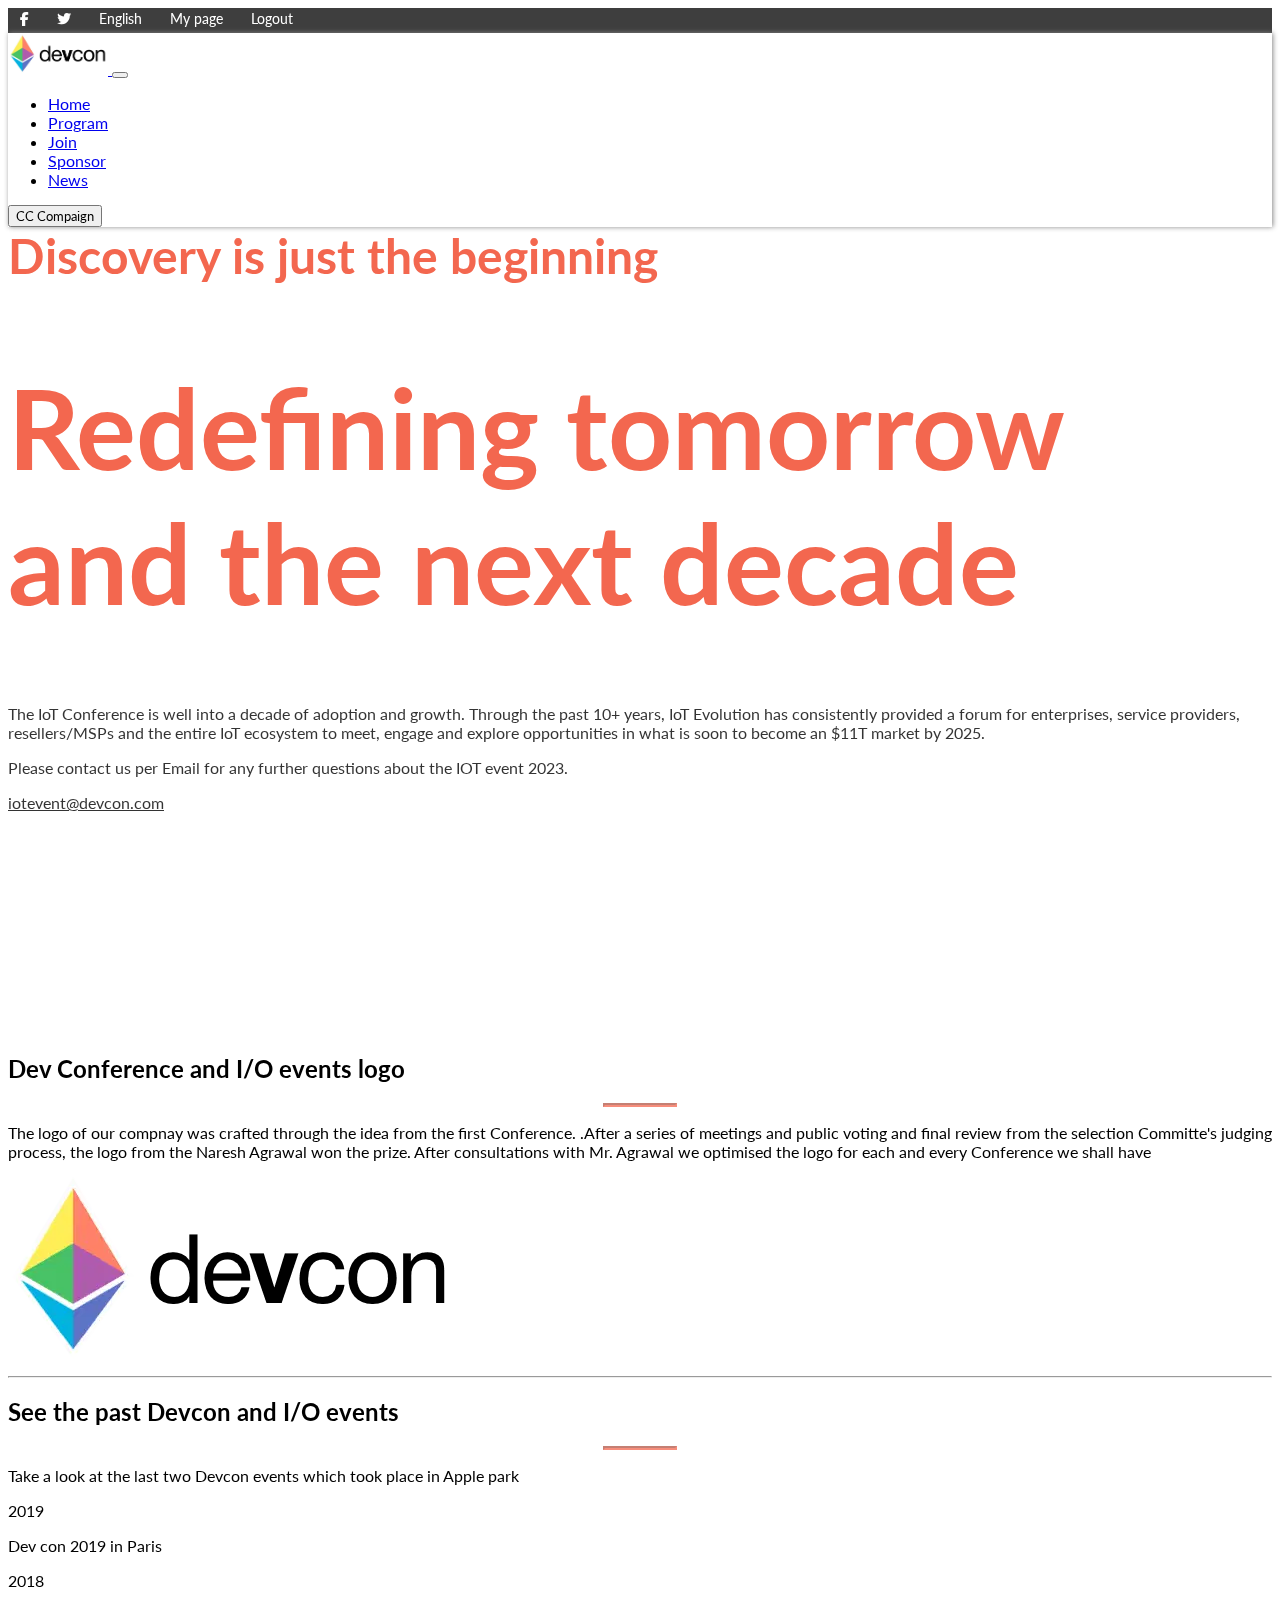
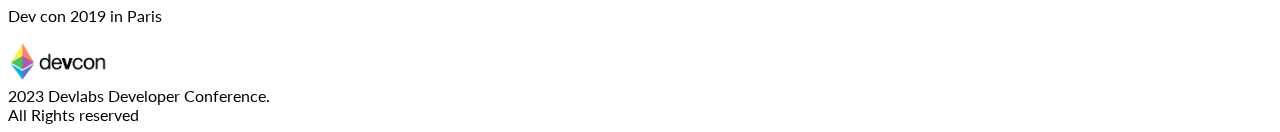
==== about.html @ 0c704dfd "Add javascript to dynamically create the featured speaker section" ====
<!DOCTYPE html>
<html lang="en">

<head>
    <meta charset="UTF-8">
    <meta http-equiv="X-UA-Compatible" content="IE=edge">
    <meta name="viewport" content="width=device-width, initial-scale=1.0">
    <title>About | Dev Conference 2023</title>
    <link rel="stylesheet" href="https://cdnjs.cloudflare.com/ajax/libs/font-awesome/6.2.1/css/all.min.css">
    <link rel="preconnect" href="https://fonts.googleapis.com">
    <link rel="preconnect" href="https://fonts.gstatic.com" crossorigin>
    <link href="https://fonts.googleapis.com/css2?family=Lato:wght@100;300;400;700;900&display=swap" rel="stylesheet">
    <link href="https://cdn.jsdelivr.net/npm/bootstrap@5.3.0-alpha1/dist/css/bootstrap.min.css" rel="stylesheet"
        integrity="sha384-GLhlTQ8iRABdZLl6O3oVMWSktQOp6b7In1Zl3/Jr59b6EGGoI1aFkw7cmDA6j6gD" crossorigin="anonymous">
    <link rel="stylesheet" href="./assests/css/styles.css">
</head>

<body>
    <header>
        <div class="headline">
            <div class="container">
                <div class="d-flex ms-auto">
                    <span>
                        <i class="fa-brands fa-facebook-f"></i>
                    </span>
                    <span>
                        <i class="fa-brands fa-twitter"></i>
                    </span>
                    <span>English</span>
                    <span>My page</span>
                    <span>Logout</span>
                </div>
            </div>

        </div>
        <div class="bg-white navigation">
            <div class="container">
                <div>
                    <nav class="navbar navbar-expand-lg bg-white">
                        <div class="container-fluid">
                            <a class="navbar-brand d-none d-md-flex" href="#">
                                <img src="./assests/img/devcon5.webp" width="100" alt="DEV CONN" />
                            </a>
                            <button class="navbar-toggler" type="button" data-bs-toggle="collapse"
                                data-bs-target="#navbarSupportedContent" aria-controls="navbarSupportedContent"
                                aria-expanded="false" aria-label="Toggle navigation">
                                <span class="navbar-toggler-icon"></span>
                            </button>
                            <div class="collapse navbar-collapse" id="navbarSupportedContent">
                                <ul class="navbar-nav ms-md-auto mb-2 mb-lg-0">
                                    <li class="nav-item">
                                        <a class="nav-link active" aria-current="page" href="/index.html">Home</a>
                                    </li>
                                    <li class="nav-item">
                                        <a class="nav-link" href="#">Program</a>
                                    </li>
                                    <li class="nav-item">
                                        <a class="nav-link" href="#">Join</a>
                                    </li>
                                    <li class="nav-item">
                                        <a class="nav-link" href="#">Sponsor</a>
                                    </li>
                                    <li class="nav-item">
                                        <a class="nav-link" href="#">News</a>
                                    </li>
                                </ul>
                                <div class="d-flex">
                                    <button class="btn btn-outline-danger rounded-0 border-4">CC Compaign</button>
                                </div>
                            </div>
                        </div>
                    </nav>
                </div>
            </div>
        </div>

    </header>
    <main>
        <section id="hero" class="hero d-flex align-items-center">
            <div class="hero-overlay d-flex align-items-center">
                <div class="container">
                    <div class="col-md-12 text-center py-5">
                        <span class="subtitle d-block d-md-none">Discovery is just the beginning</span>
                        <h1 class="title">Redefining tomorrow and the next decade</h1>
                    </div>
                    <div class="col-md-12 bg-white border border-2">
                        <div class="bg-white px-3 py-4 text-center text-secondary fw-bold">
                            The IoT Conference is well into a decade of adoption and growth. Through the past 10+ years,
                            IoT Evolution has consistently provided a
                            forum for enterprises, service providers, resellers/MSPs and the entire IoT ecosystem to
                            meet, engage and explore
                            opportunities in what is soon to become an $11T market by 2025.
                        </div>
                    </div>
                    <div class="col-md-12">
                        <div class="description px-2 py-5 mb-3 text-center">
                            <p class="mb-0 fw-bold text-secondary">
                                Please contact us per Email for any further questions about the IOT event 2023.
                            </p>
                            <span class="fw-bold"><u>iotevent@devcon.com</u></span>
                        </div>
                    </div>
                </div>
            </div>
        </section>
        <section id="speakers" class="speakers d-flex flex-column align-items-center py-4">
            <div class="container">
                <div class="title-2 pt-4 d-flex flex-column align-items-center text-center">
                    <h2 class="m-0 fw-bold">Dev Conference and I/O events logo</h2>
                    <hr />
                </div>
                <div class="speaker-wrapper pt-3 pb-4">
                    <div class="row">
                        <div class="col-lg-12 text-center text-secondary">
                            <p>
                                The logo of our compnay was crafted through the idea from the first Conference.
                                .After a series of meetings and public voting and final review from the selection
                                Committe's judging process, the logo from the Naresh Agrawal won the prize.
                                After consultations with Mr. Agrawal we optimised the logo for each and every Conference
                                we shall have
                            </p>
                            <div class="col-md-8 px-5 border border-3 mx-auto">
                                <img class="img-fluid" src="./assests/img/devcon5.webp" alt="devcon logo" />
                            </div>
                        </div>
                    </div>
                </div>
            </div>
        </section>
        <hr class="border border-1" />
        <section class="speakers d-flex flex-column align-items-center py-4">
            <div class="container">
                <div class="title-2 pt-4 d-flex flex-column align-items-center text-center">
                    <h2 class="m-0 fw-bold">See the past Devcon and I/O events</h2>
                    <hr />
                </div>
                <div class="speaker-wrapper pt-3 pb-4">
                    <div class="row">
                        <div class="col-lg-12 text-center text-secondary">
                            <p>
                                Take a look at the last two Devcon events which took place in Apple park
                            </p>
                            <div class="past-events d-flex w-100 flex-column px-md-5 flex-md-row text-light">
                                <div class="event-1 mx-md-3 d-flex align-items-center justify-content-center">
                                    <div>
                                        <span>2019</span>
                                        <p>Dev con 2019 in Paris</p>
                                    </div>
                                </div>
                                <div class="event-2 d-flex align-items-center justify-content-center">
                                    <div>
                                        <span>2018</span>
                                        <p>Dev con 2019 in Paris</p>
                                    </div>
                                </div>
                            </div>
                        </div>
                    </div>
                </div>
            </div>
        </section>
    </main>
    <footer class="bg-dark text-light">
        <div class="container">
            <div class="d-flex align-items-center justify-content-between py-5">
                <div class="ps-3">
                    <img src="./assests/img/devcon5.webp" width="100" alt="DEV CONN" />
                </div>
                <div class="px-3">
                    2023 Devlabs Developer Conference.<br />
                    All Rights reserved
                </div>
            </div>
        </div>
    </footer>
    <script src="https://cdn.jsdelivr.net/npm/bootstrap@5.3.0-alpha1/dist/js/bootstrap.bundle.min.js"
        integrity="sha384-w76AqPfDkMBDXo30jS1Sgez6pr3x5MlQ1ZAGC+nuZB+EYdgRZgiwxhTBTkF7CXvN"
        crossorigin="anonymous"></script>
</body>

</html>
---- assests/css/styles.css ----
* {
  font-family: Lato;
  --hero-color: #f14123;
}

.headline {
  height: 25px;
  color: #fff;
  background-color: #3e3e3e;
}

.headline .container > div {
  width: 300px;
}

.headline span {
  padding: 0 12px;
  font-size: 14px;
}

.navigation {
  box-shadow: 1px 0px 5px #888888;
}

main .hero {
  min-height: calc(100vh - 93px);
  background-image: url(/assests/img/photo-1560439514-4e9645039924.avif);
  background-size: cover;
  mix-blend-mode: multiply;
  background-repeat: no-repeat;
}

main .hero .hero-overlay {
  width: 100%;
  opacity: 0.8;
  min-height: calc(100vh - 93px);
  background: white;
}

main .hero .title {
  font-size: 3.5rem;
  color: var(--hero-color);
  font-weight: bolder;
}

main .hero .subtitle {
  font-size: 1.2rem;
  color: var(--hero-color);
  font-weight: bold;
}

main .hero .description {
  font-size: 1rem;
}

main .hero .date {
  font-size: 1rem;
  font-weight: bolder;
}

main .programes {
  background-color: var(--bs-gray-dark);
}

main .programes h2 {
  font-size: 1.5rem;
}

main .programes h3 {
  font-size: 0.9rem;
  line-height: 0.9rem;
  text-decoration: underline;
}

main .programes h3.card-title {
  font-size: 1rem;
  text-decoration: none;
}

main .programes hr,
main .speakers hr {
  width: 70px;
  border-width: 2px;
  border-color: var(--hero-color);
  opacity: 0.6;
}

main .programes .program-wrapper .program {
  border-radius: unset;
  background-color: var(--bs-gray-700);
  margin-right: 0.2rem;
}

main .programes .program-wrapper .program .fa-solid {
  font-size: 3rem;
}

main .programes .program-wrapper .program .card-title {
  color: var(--hero-color);
  font-weight: bolder;
  white-space: nowrap;
}

main .programes .title-3 h3{
  font-size: calc(1.3rem + .6vw);
  font-weight: bolder;
  text-decoration: unset;
  line-height: 1.2;
}

main .speakers .speaker-wrapper .speaker span {
  font-style: italic;
  display: block;
  margin-bottom: 1rem;
  color: var(--hero-color);
}

#speakers.speakers .speaker-wrapper .row .col-lg-6 {
  padding: 1.5rem;
  background: url(/assests/img/speaker-pattern.jpg);
  background-repeat: no-repeat;
  background-position: left top;
  background-size: 100px;
}

main .speakers .speaker-wrapper .speaker .card-title {
  font-weight: bolder;
}

main .speakers .speaker-wrapper .speaker .image-wrap {
  max-width: 150px;
}

@media screen and (min-width: 768px) {
  main .hero .title {
    font-size: 7rem;
  }

  main .hero .subtitle {
    font-size: 3rem;
  }

  main .hero .date {
    font-size: 2rem;
  }

  main .programes .program-wrapper .program {
    max-width: 16rem;
  }
}
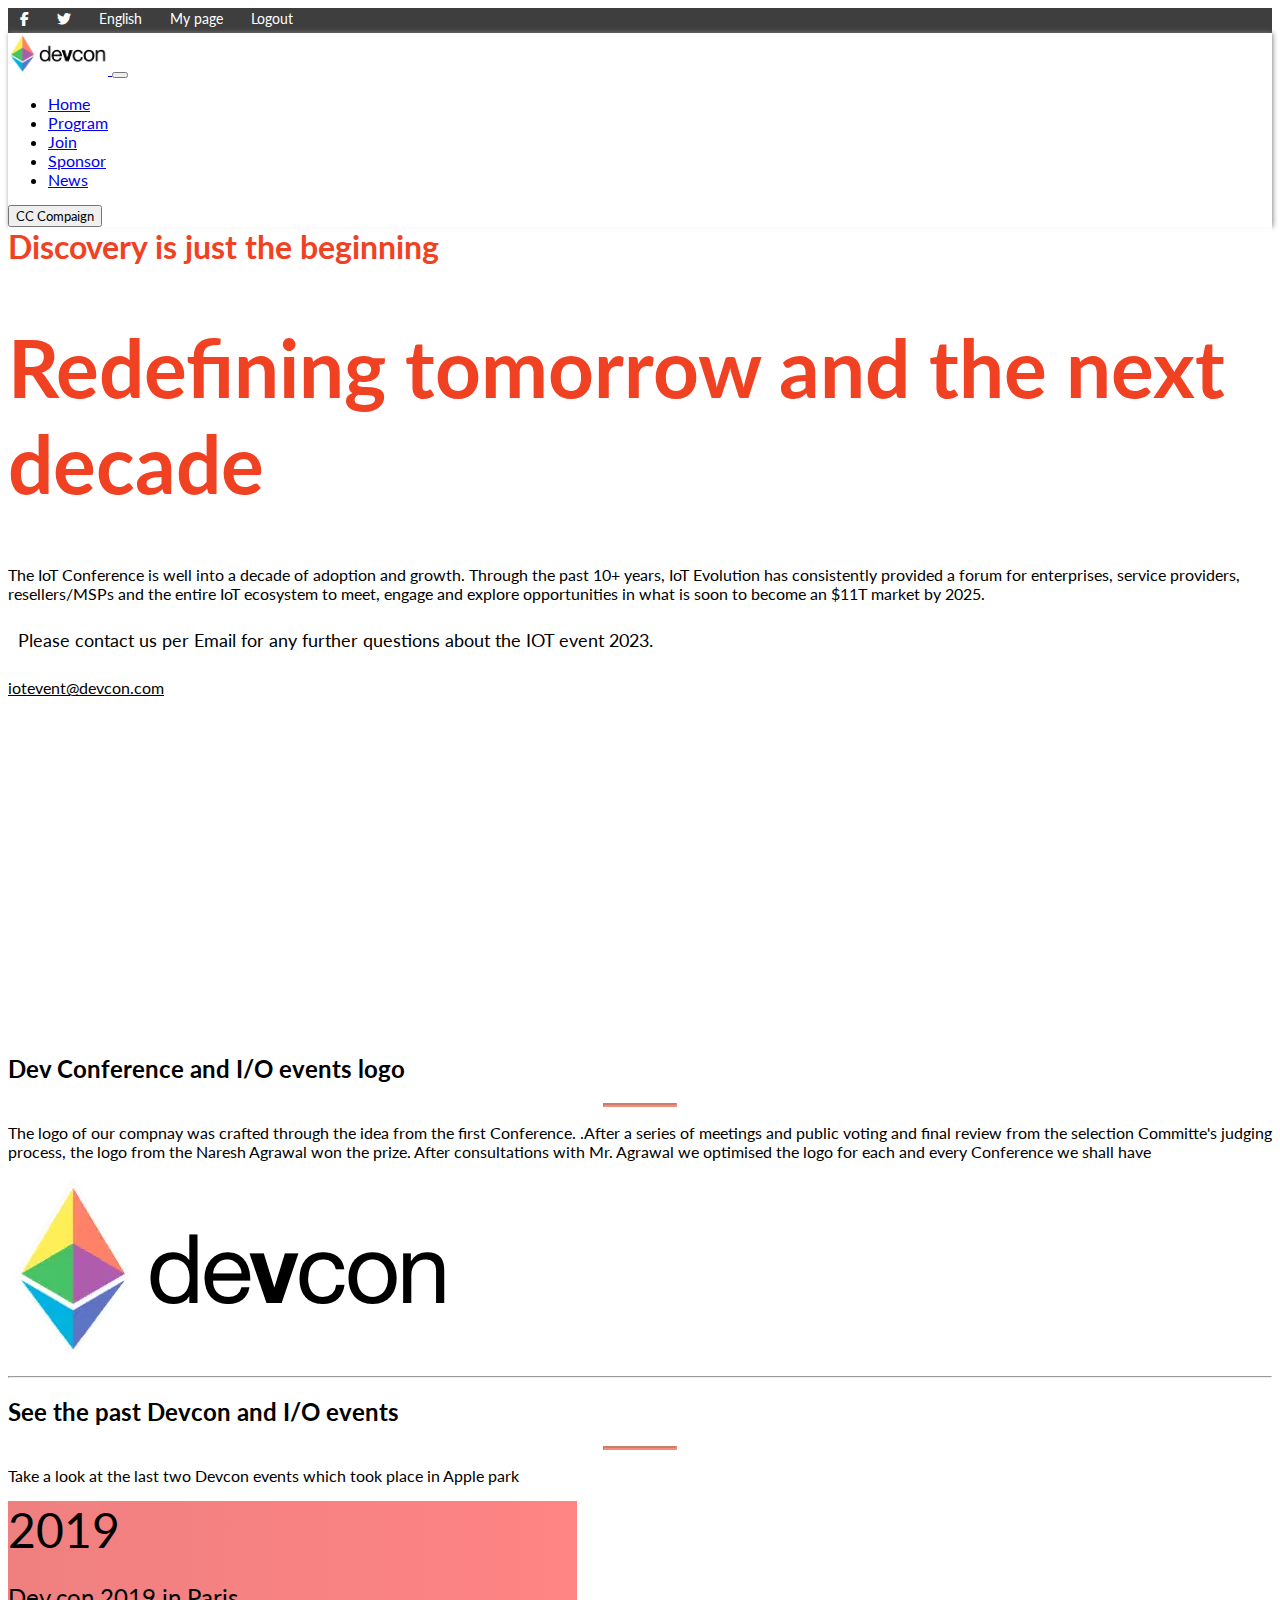
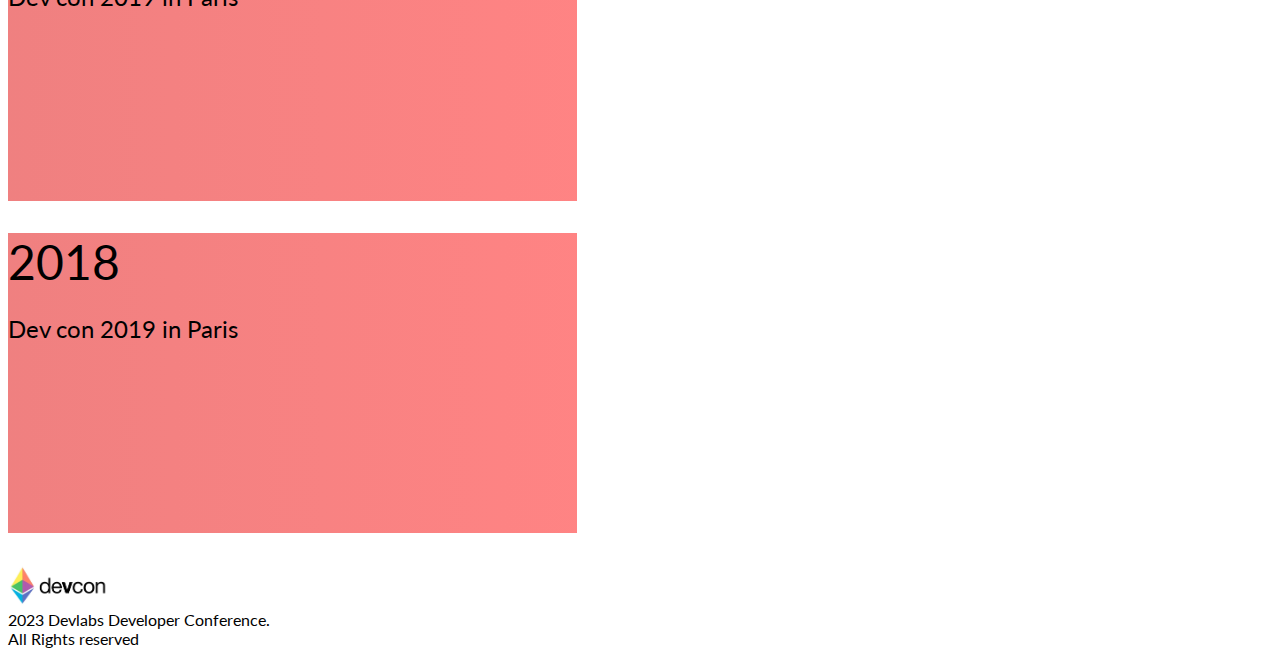
==== commit 888a972a: "Add an X button on the mobile menu when you click on it" ====
--- a/about.html
+++ b/about.html
@@ -38,13 +38,14 @@
                 <div>
                     <nav class="navbar navbar-expand-lg bg-white">
                         <div class="container-fluid">
-                            <a class="navbar-brand d-none d-md-flex" href="#">
+                            <a class="navbar-brand d-none d-md-flex" href="index.html">
                                 <img src="./assests/img/devcon5.webp" width="100" alt="DEV CONN" />
                             </a>
-                            <button class="navbar-toggler" type="button" data-bs-toggle="collapse"
+                            <button class="navbar-toggler collapsed" type="button" data-bs-toggle="collapse"
                                 data-bs-target="#navbarSupportedContent" aria-controls="navbarSupportedContent"
                                 aria-expanded="false" aria-label="Toggle navigation">
                                 <span class="navbar-toggler-icon"></span>
+                                <span class="navbar-close-icon"><i class="fa-lg fa-solid fa-times"></i></span>
                             </button>
                             <div class="collapse navbar-collapse" id="navbarSupportedContent">
                                 <ul class="navbar-nav ms-md-auto mb-2 mb-lg-0">
--- a/assests/css/styles.css
+++ b/assests/css/styles.css
@@ -22,19 +22,31 @@
   box-shadow: 1px 0px 5px #888888;
 }
 
+.navigation .navbar .navbar-toggler.collapsed .navbar-toggler-icon,
+.navigation .navbar .navbar-toggler .navbar-close-icon{
+  display: block;
+}
+
+.navigation .navbar .navbar-toggler .navbar-toggler-icon,
+.navigation .navbar .navbar-toggler.collapsed .navbar-close-icon{
+  display: none;
+}
+
 main .hero {
   min-height: calc(100vh - 93px);
-  background-image: url(/assests/img/photo-1560439514-4e9645039924.avif);
+  background-image: linear-gradient(
+      to right,
+      rgb(255 255 255 / 90%),
+      rgb(255 255 255 / 90%)
+    ),
+    url(../img/photo-1560439514-4e9645039924.avif);
   background-size: cover;
-  mix-blend-mode: multiply;
   background-repeat: no-repeat;
 }
 
 main .hero .hero-overlay {
   width: 100%;
-  opacity: 0.8;
   min-height: calc(100vh - 93px);
-  background: white;
 }
 
 main .hero .title {
@@ -44,13 +56,18 @@
 }
 
 main .hero .subtitle {
-  font-size: 1.2rem;
+  font-size: 1rem;
   color: var(--hero-color);
   font-weight: bold;
 }
 
 main .hero .description {
   font-size: 1rem;
+}
+
+main .hero .description p {
+  font-size: 1.1rem;
+  padding: 0.6rem;
 }
 
 main .hero .date {
@@ -101,8 +118,8 @@
   white-space: nowrap;
 }
 
-main .programes .title-3 h3{
-  font-size: calc(1.3rem + .6vw);
+main .programes .title-3 h3 {
+  font-size: calc(1.3rem + 0.6vw);
   font-weight: bolder;
   text-decoration: unset;
   line-height: 1.2;
@@ -117,7 +134,7 @@
 
 #speakers.speakers .speaker-wrapper .row .col-lg-6 {
   padding: 1.5rem;
-  background: url(/assests/img/speaker-pattern.jpg);
+  background: url(../img/speaker-pattern.jpg);
   background-repeat: no-repeat;
   background-position: left top;
   background-size: 100px;
@@ -131,13 +148,49 @@
   max-width: 150px;
 }
 
+.past-events .event-1,
+.past-events .event-2 {
+  width: 100%;
+  height: 300px;
+  margin-bottom: 2rem;
+  background-size: cover;
+  background-repeat: no-repeat;
+}
+
+.past-events .event-1 {
+  background-image: linear-gradient(
+      to right,
+      rgba(224, 2, 2, 0.5),
+      rgba(255, 9, 9, 0.5)
+    ),
+    url(/assests/img/conference-1.jpg);
+}
+.past-events .event-2 {
+  background-image: linear-gradient(
+      to right,
+      rgba(224, 2, 2, 0.5),
+      rgba(255, 9, 9, 0.5)
+    ),
+    url(/assests/img/conference-2.jpg);
+}
+
+.past-events .event-1 span,
+.past-events .event-2 span {
+  font-size: 3rem;
+}
+
+.past-events .event-1 p,
+.past-events .event-2 p {
+  font-size: 1.5rem;
+}
+
 @media screen and (min-width: 768px) {
   main .hero .title {
-    font-size: 7rem;
+    font-size: 5rem;
   }
 
   main .hero .subtitle {
-    font-size: 3rem;
+    font-size: 2rem;
   }
 
   main .hero .date {
@@ -147,4 +200,8 @@
   main .programes .program-wrapper .program {
     max-width: 16rem;
   }
-}
+  .past-events .event-1,
+  .past-events .event-2 {
+    width: 45%;
+  }
+}
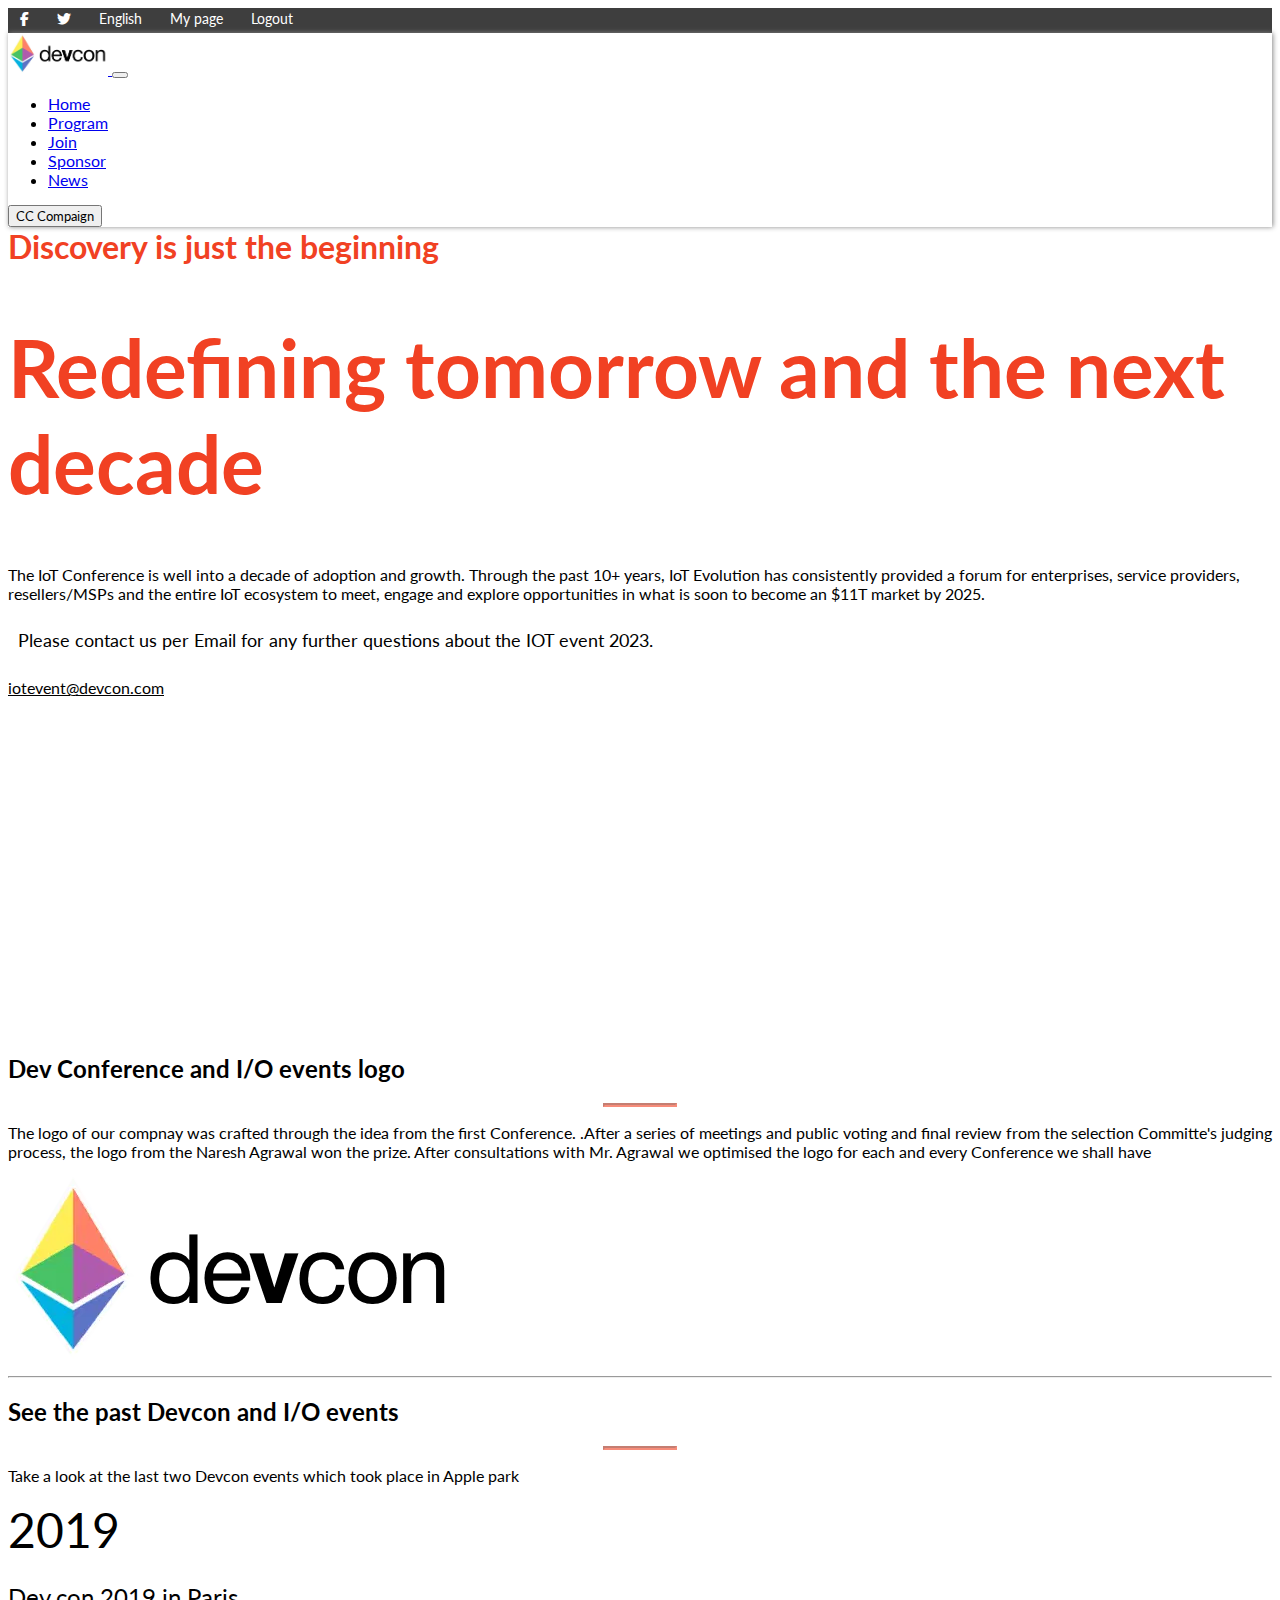
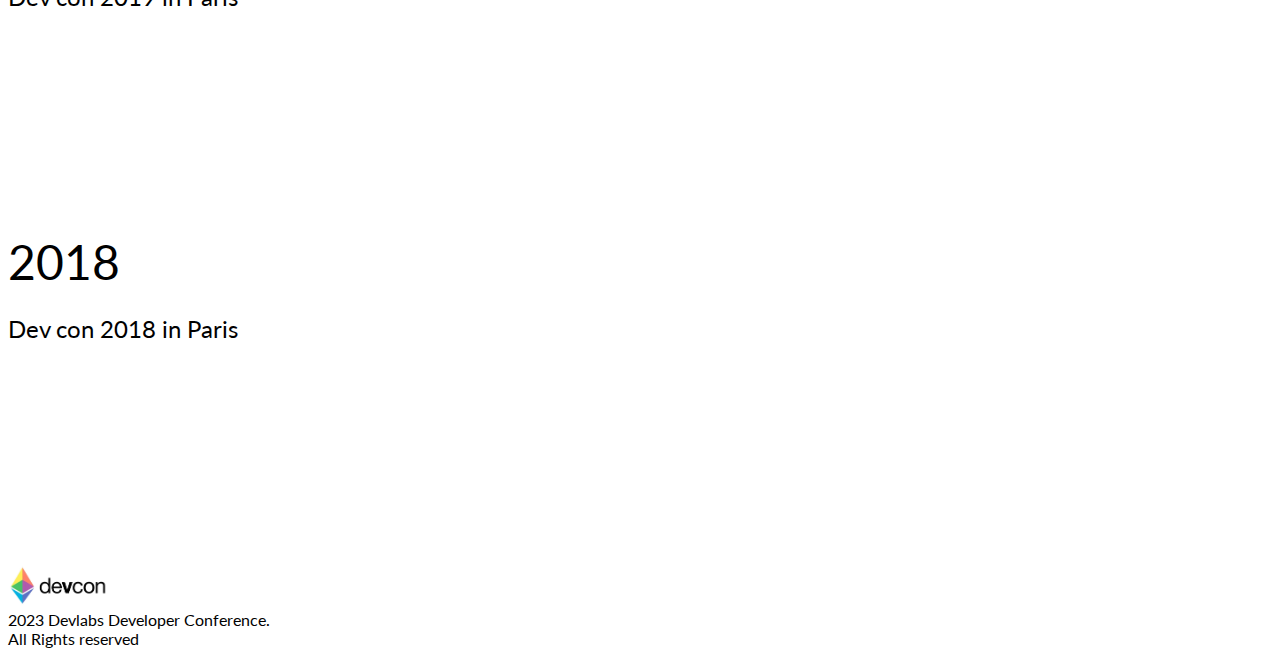
==== commit 0e015dc9: "Add changes to fix the linter errors found" ====
--- a/about.html
+++ b/about.html
@@ -151,7 +151,7 @@
                                 <div class="event-2 d-flex align-items-center justify-content-center">
                                     <div>
                                         <span>2018</span>
-                                        <p>Dev con 2019 in Paris</p>
+                                        <p>Dev con 2018 in Paris</p>
                                     </div>
                                 </div>
                             </div>
--- a/assests/css/styles.css
+++ b/assests/css/styles.css
@@ -1,5 +1,6 @@
 * {
-  font-family: Lato;
+  font-family: Lato, sans-serif;
+
   --hero-color: #f14123;
 }
 
@@ -19,27 +20,31 @@
 }
 
 .navigation {
-  box-shadow: 1px 0px 5px #888888;
-}
-
-.navigation .navbar .navbar-toggler.collapsed .navbar-toggler-icon,
-.navigation .navbar .navbar-toggler .navbar-close-icon{
+  box-shadow: 1px 0 5px #888;
+}
+
+.navigation .navbar .navbar-toggler .navbar-close-icon {
   display: block;
 }
 
-.navigation .navbar .navbar-toggler .navbar-toggler-icon,
-.navigation .navbar .navbar-toggler.collapsed .navbar-close-icon{
+.navigation .navbar .navbar-toggler.collapsed .navbar-close-icon,
+.navigation .navbar .navbar-toggler .navbar-toggler-icon {
   display: none;
+}
+
+.navigation .navbar .navbar-toggler.collapsed .navbar-toggler-icon {
+  display: block;
 }
 
 main .hero {
   min-height: calc(100vh - 93px);
-  background-image: linear-gradient(
+  background-image:
+    linear-gradient(
       to right,
       rgb(255 255 255 / 90%),
       rgb(255 255 255 / 90%)
     ),
-    url(../img/photo-1560439514-4e9645039924.avif);
+    "url(../img/photo-1560439514-4e9645039924.avif)";
   background-size: cover;
   background-repeat: no-repeat;
 }
@@ -134,7 +139,7 @@
 
 #speakers.speakers .speaker-wrapper .row .col-lg-6 {
   padding: 1.5rem;
-  background: url(../img/speaker-pattern.jpg);
+  background: "url(../img/speaker-pattern.jpg)";
   background-repeat: no-repeat;
   background-position: left top;
   background-size: 100px;
@@ -158,30 +163,44 @@
 }
 
 .past-events .event-1 {
-  background-image: linear-gradient(
+  background-image:
+    linear-gradient(
       to right,
-      rgba(224, 2, 2, 0.5),
-      rgba(255, 9, 9, 0.5)
+      rgb(224 2 2 / 50%),
+      rgb(255 9 9 / 50%)
     ),
-    url(/assests/img/conference-1.jpg);
-}
+    "url(/assests/img/conference-1.png)";
+}
+
 .past-events .event-2 {
-  background-image: linear-gradient(
+  background-image:
+    linear-gradient(
       to right,
-      rgba(224, 2, 2, 0.5),
-      rgba(255, 9, 9, 0.5)
+      rgb(224 2 2 / 50%),
+      rgb(255 9 9 / 50%)
     ),
-    url(/assests/img/conference-2.jpg);
-}
-
-.past-events .event-1 span,
-.past-events .event-2 span {
+    "url(/assests/img/conference-2.png)";
+}
+
+main .speaker-wrapper .past-events .event-1 span,
+main .speaker-wrapper .past-events .event-2 span {
   font-size: 3rem;
 }
 
-.past-events .event-1 p,
-.past-events .event-2 p {
+main .speaker-wrapper .past-events .event-1 p,
+main .speaker-wrapper .past-events .event-2 p {
   font-size: 1.5rem;
+}
+
+@media screen and (max-width: 767px) {
+  main .speakers.mobile .col-lg-6.mb-4 {
+    display: none;
+  }
+
+  main .speakers.mobile .col-lg-6.mb-4:first-child,
+  main .speakers.mobile .col-lg-6.mb-4:nth-child(2) {
+    display: flex;
+  }
 }
 
 @media screen and (min-width: 768px) {
@@ -200,6 +219,7 @@
   main .programes .program-wrapper .program {
     max-width: 16rem;
   }
+
   .past-events .event-1,
   .past-events .event-2 {
     width: 45%;
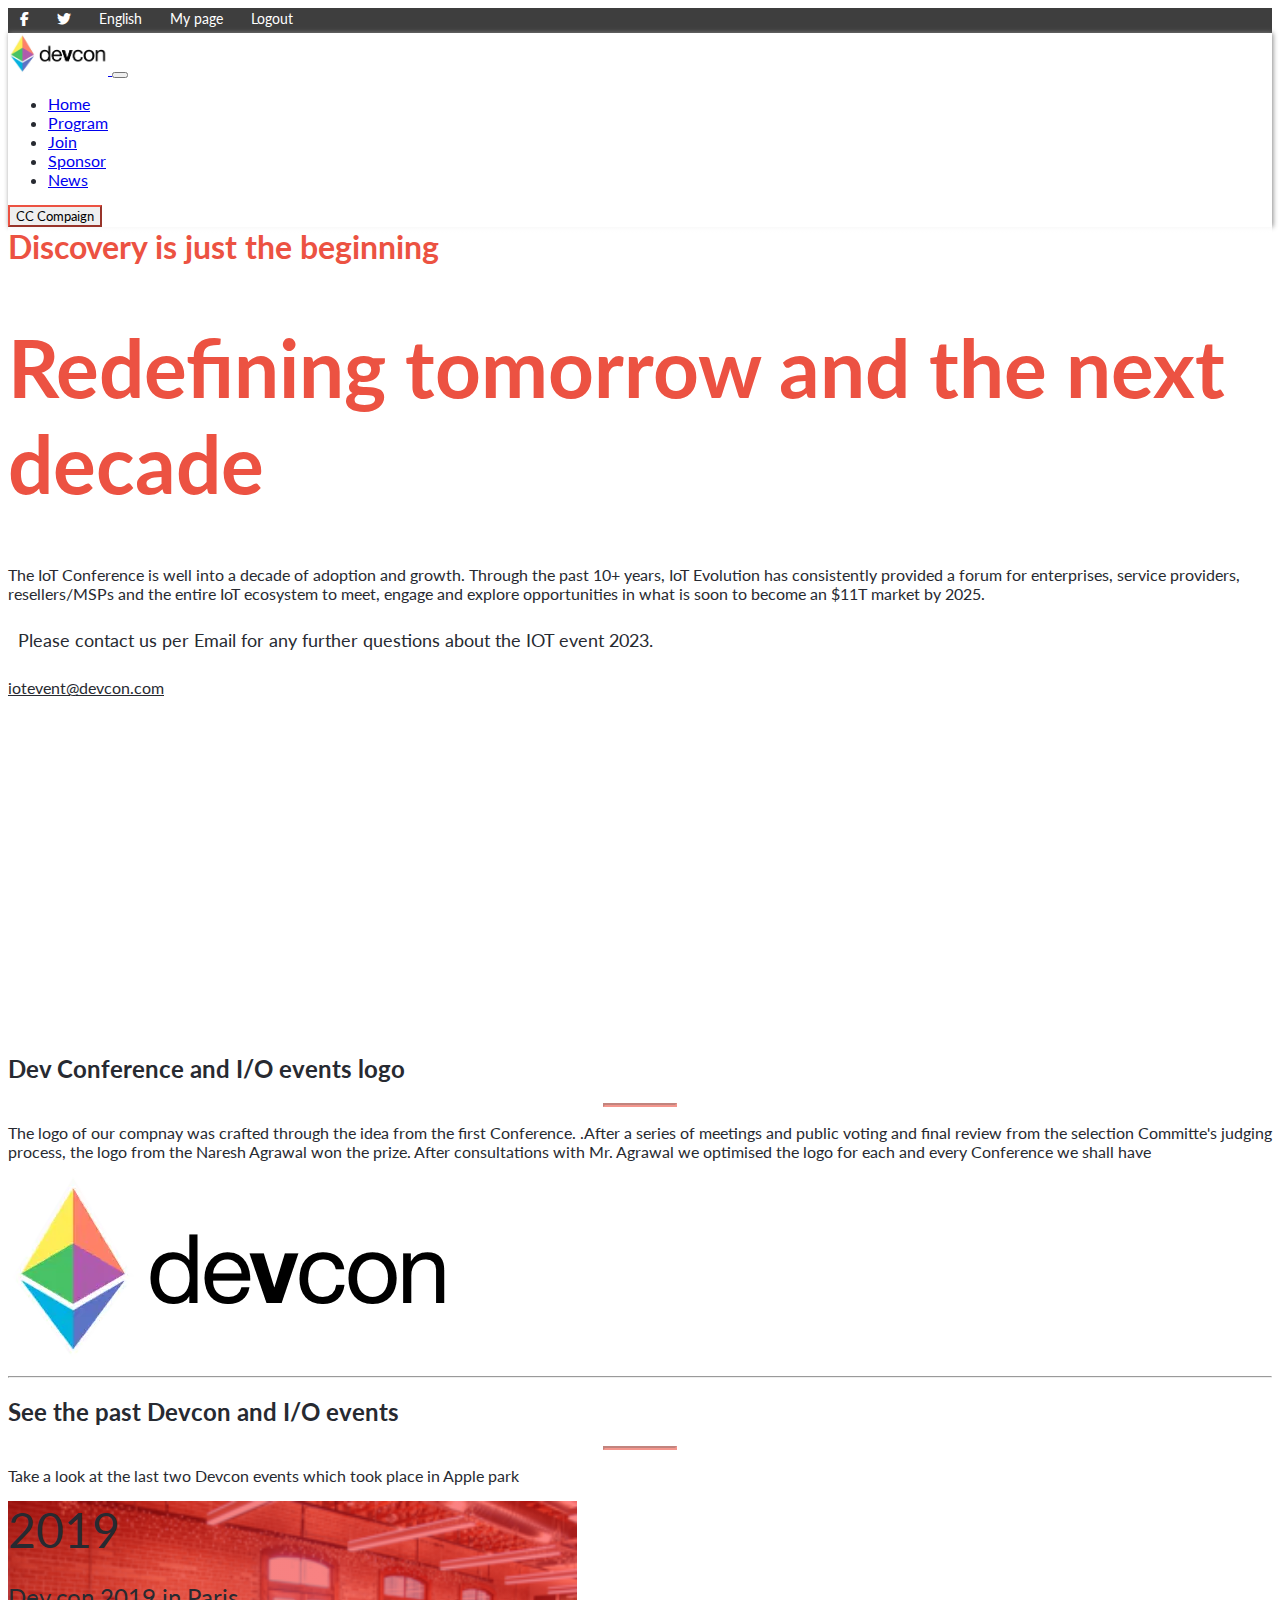
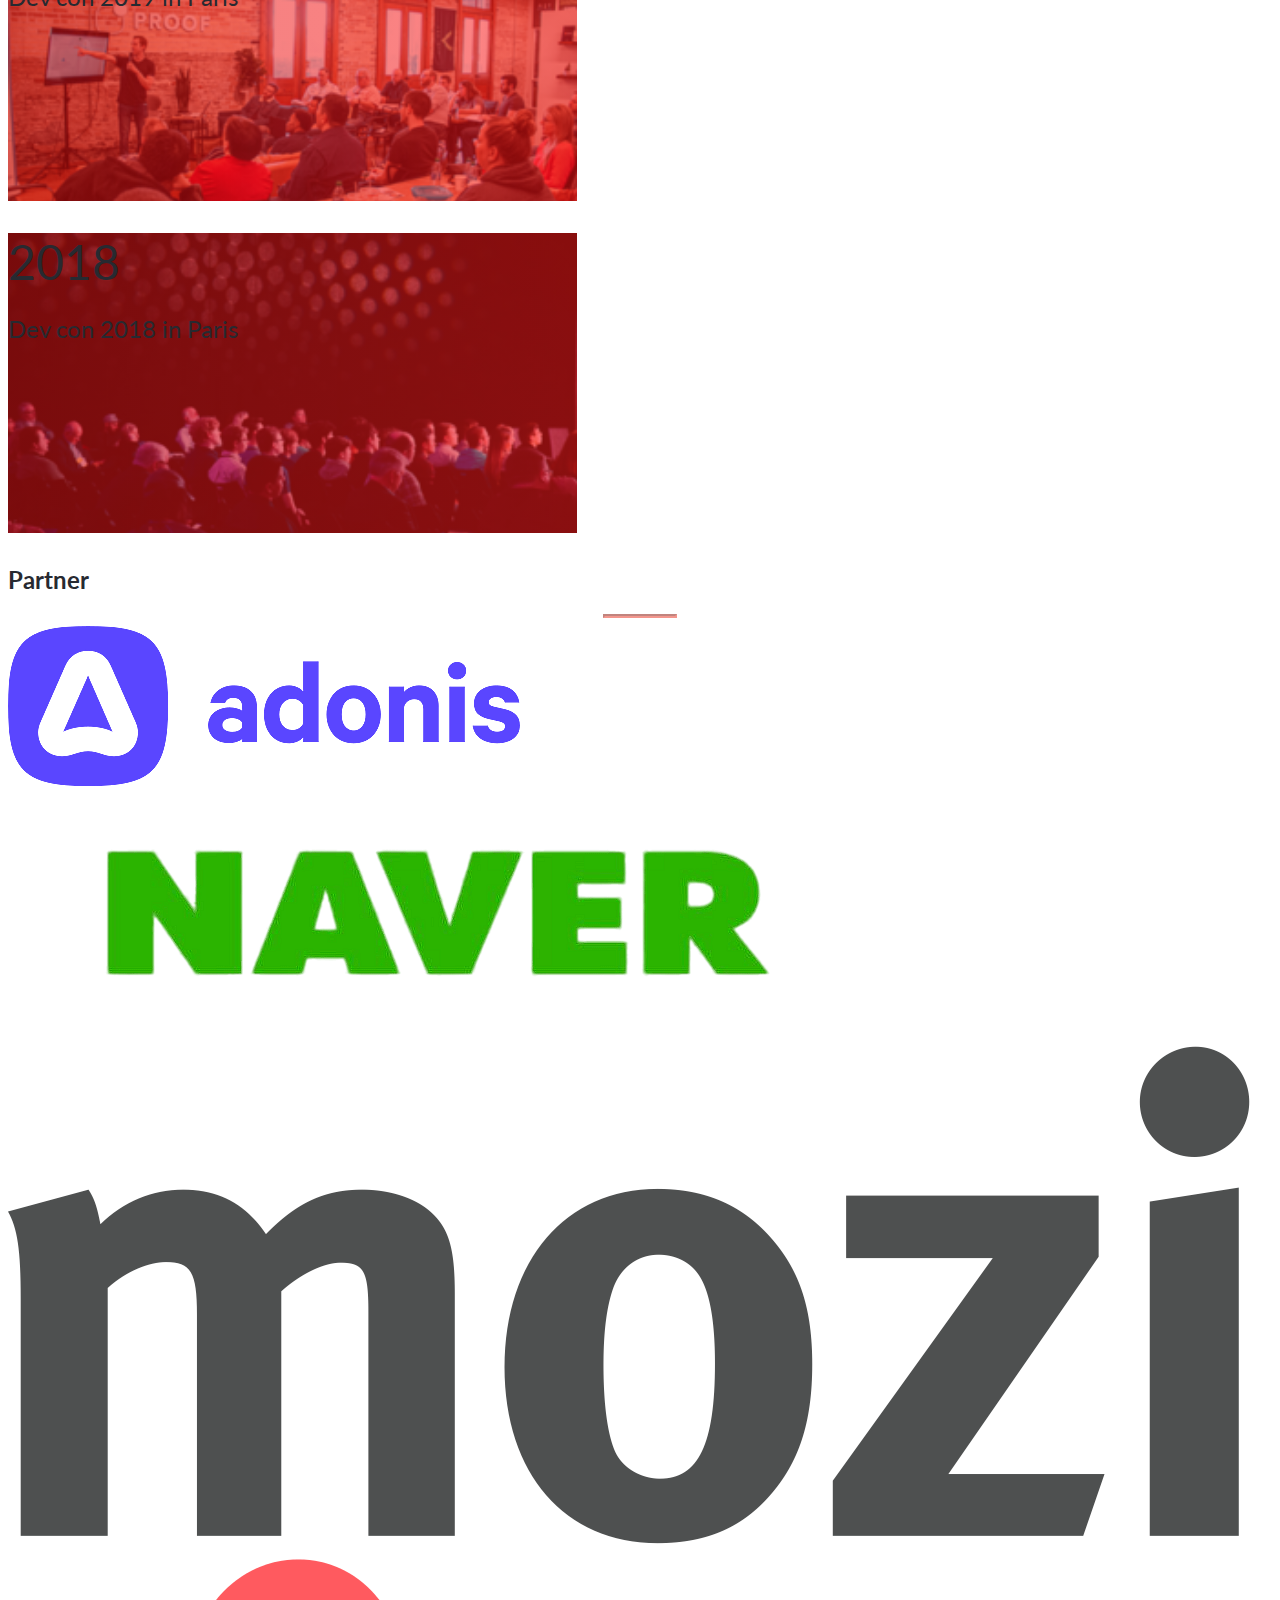
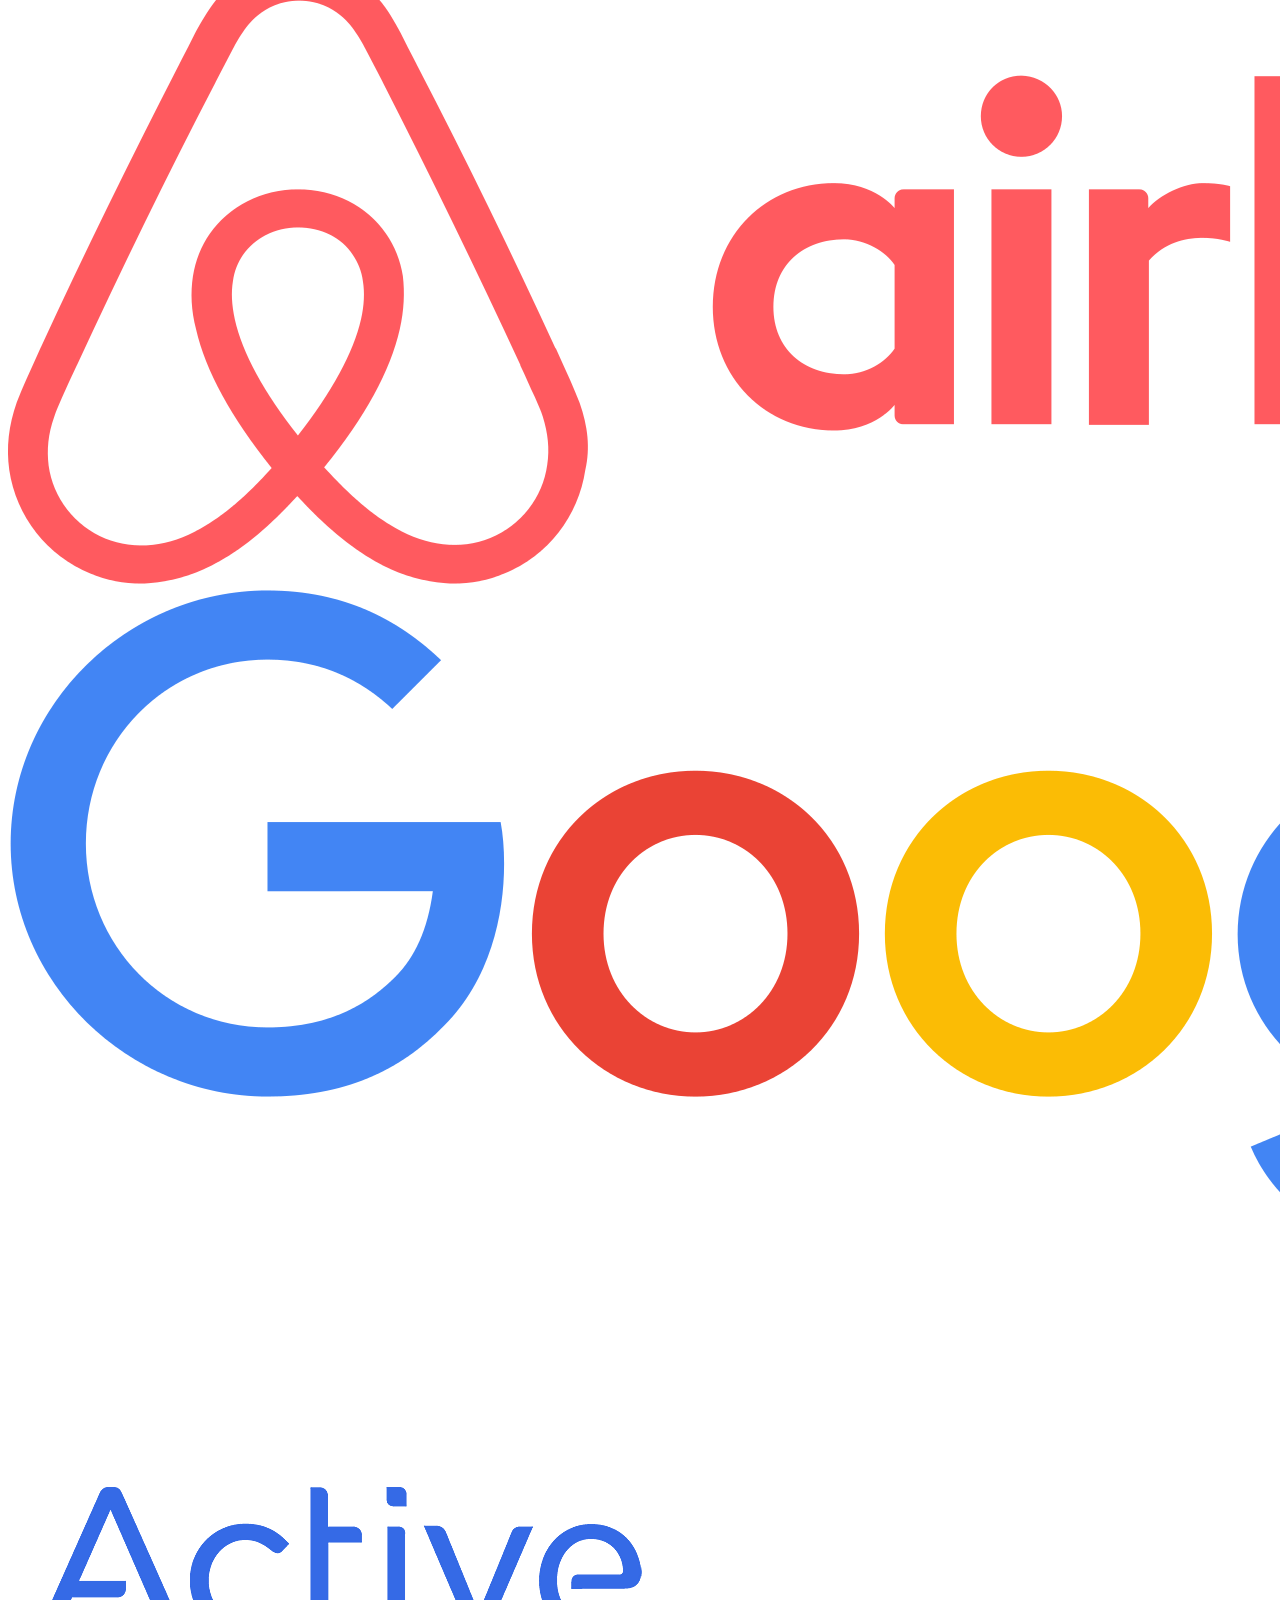
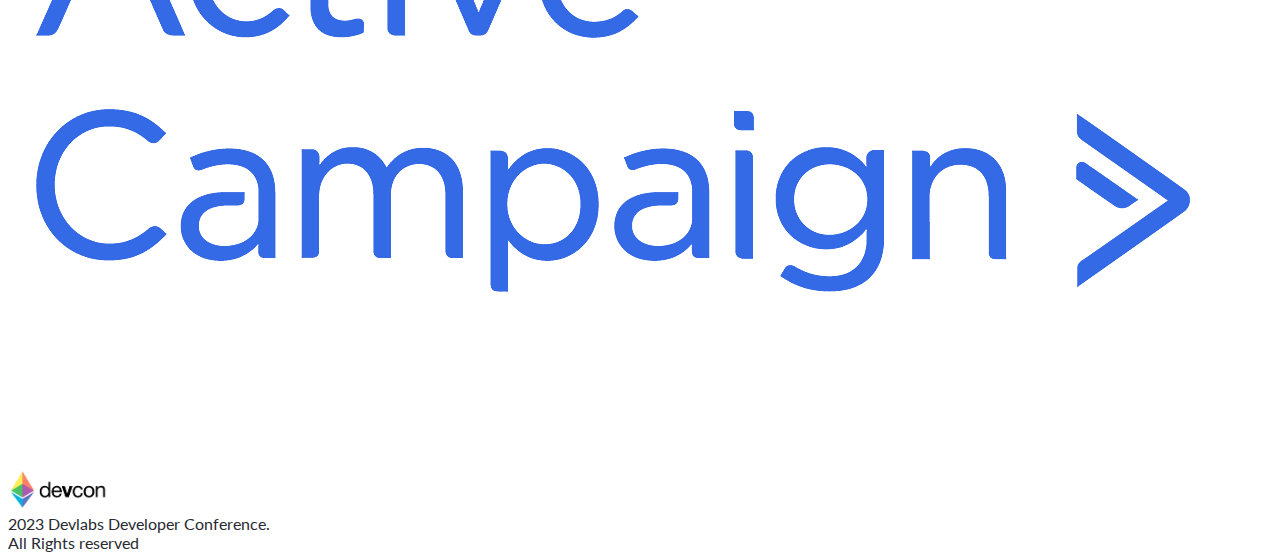
==== commit 379962cc: "add changes for requested changes from the first review" ====
--- a/about.html
+++ b/about.html
@@ -17,7 +17,7 @@
 
 <body>
     <header>
-        <div class="headline">
+        <div class="headline d-none d-md-block">
             <div class="container">
                 <div class="d-flex ms-auto">
                     <span>
@@ -42,15 +42,15 @@
                                 <img src="./assests/img/devcon5.webp" width="100" alt="DEV CONN" />
                             </a>
                             <button class="navbar-toggler collapsed" type="button" data-bs-toggle="collapse"
-                                data-bs-target="#navbarSupportedContent" aria-controls="navbarSupportedContent"
+                                data-bs-target="#navbar-supported-content" aria-controls="navbar-supported-content"
                                 aria-expanded="false" aria-label="Toggle navigation">
                                 <span class="navbar-toggler-icon"></span>
                                 <span class="navbar-close-icon"><i class="fa-lg fa-solid fa-times"></i></span>
                             </button>
-                            <div class="collapse navbar-collapse" id="navbarSupportedContent">
+                            <div class="collapse navbar-collapse" id="navbar-supported-content">
                                 <ul class="navbar-nav ms-md-auto mb-2 mb-lg-0">
                                     <li class="nav-item">
-                                        <a class="nav-link active" aria-current="page" href="/index.html">Home</a>
+                                        <a class="nav-link active" aria-current="page" href="./index.html">Home</a>
                                     </li>
                                     <li class="nav-item">
                                         <a class="nav-link" href="#">Program</a>
@@ -66,7 +66,7 @@
                                     </li>
                                 </ul>
                                 <div class="d-flex">
-                                    <button class="btn btn-outline-danger rounded-0 border-4">CC Compaign</button>
+                                    <button class="btn rounded-0 border-4">CC Compaign</button>
                                 </div>
                             </div>
                         </div>
@@ -160,8 +160,38 @@
                 </div>
             </div>
         </section>
+        <section id="partners" class="speakers d-flex flex-column align-items-center py-4 bg-dark">
+            <div class="container">
+                <div class="title-2 py-4 d-flex flex-column align-items-center text-light">
+                    <h2 class="m-0 fw-bold">Partner</h2>
+                    <hr />
+                </div>
+                <div class="py-4">
+                    <div class="row">
+                        <div class="col-md-2 mb-4 px-5 px-md-0 d-flex align-items-center">
+                            <img class="img-fluid py-3 px-5 px-md-3" src="./assests/img/partner-1.png" alt="speaker 5">
+                        </div>
+                        <div class="col-md-2 mb-4 px-5 px-md-0 d-flex align-items-center">
+                            <img class="img-fluid py-3 px-5 px-md-3" src="./assests/img/partner-2.png" alt="speaker 5">
+                        </div>
+                        <div class="col-md-2 mb-4 px-5 px-md-0 d-flex align-items-center">
+                            <img class="img-fluid py-3 px-5 px-md-3" src="./assests/img/partner-3.png" alt="speaker 5">
+                        </div>
+                        <div class="col-md-2 mb-4 px-5 px-md-0 d-flex align-items-center">
+                            <img class="img-fluid py-3 px-5 px-md-3" src="./assests/img/partner-4.png" alt="speaker 5">
+                        </div>
+                        <div class="col-md-2 mb-4 px-5 px-md-0 d-flex align-items-center">
+                            <img class="img-fluid py-3 px-5 px-md-3" src="./assests/img/partner-5.png" alt="speaker 5">
+                        </div>
+                        <div class="col-md-2 mb-4 px-5 px-md-0 d-flex align-items-center">
+                            <img class="img-fluid px-5 px-md-3" src="./assests/img/partner-6.png" alt="speaker 5">
+                        </div>
+                    </div>
+                </div>
+            </div>
+        </section>
     </main>
-    <footer class="bg-dark text-light">
+    <footer>
         <div class="container">
             <div class="d-flex align-items-center justify-content-between py-5">
                 <div class="ps-3">
@@ -179,4 +209,4 @@
         crossorigin="anonymous"></script>
 </body>
 
-</html>+</html>
--- a/assests/css/styles.css
+++ b/assests/css/styles.css
@@ -1,7 +1,17 @@
 * {
   font-family: Lato, sans-serif;
 
-  --hero-color: #f14123;
+  --hero-color: #ec5242;
+  --dark-color: #272a31;
+  --gray-color: #d3d3d3;
+}
+
+body {
+  color: var(--dark-color);
+}
+
+#navbar-supported-content button {
+  border-color: var(--hero-color);
 }
 
 .headline {
@@ -44,7 +54,7 @@
       rgb(255 255 255 / 90%),
       rgb(255 255 255 / 90%)
     ),
-    "url(../img/photo-1560439514-4e9645039924.avif)";
+    url("../img/photo-1560439514-4e9645039924.avif");
   background-size: cover;
   background-repeat: no-repeat;
 }
@@ -139,7 +149,7 @@
 
 #speakers.speakers .speaker-wrapper .row .col-lg-6 {
   padding: 1.5rem;
-  background: "url(../img/speaker-pattern.jpg)";
+  background: url("../img/speaker-pattern.jpg");
   background-repeat: no-repeat;
   background-position: left top;
   background-size: 100px;
@@ -169,7 +179,7 @@
       rgb(224 2 2 / 50%),
       rgb(255 9 9 / 50%)
     ),
-    "url(/assests/img/conference-1.png)";
+    url("../img/conference-1.png");
 }
 
 .past-events .event-2 {
@@ -179,7 +189,7 @@
       rgb(224 2 2 / 50%),
       rgb(255 9 9 / 50%)
     ),
-    "url(/assests/img/conference-2.png)";
+    url("../img/conference-2.png");
 }
 
 main .speaker-wrapper .past-events .event-1 span,
